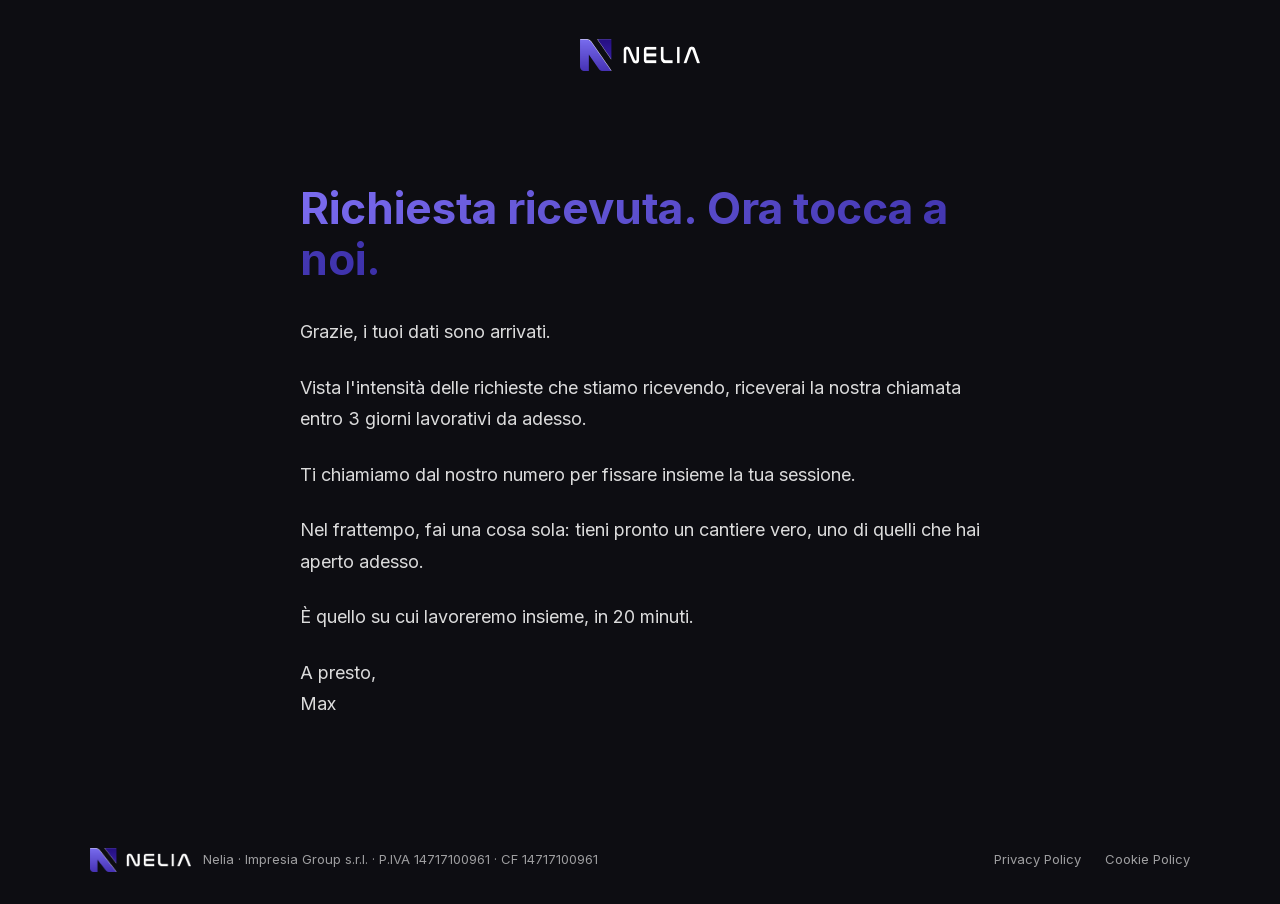
==== grazie.html @ 89da4352 "Landing cantieri.mynelia.it (timbratura e contabilità di cantiere) Co-Authored-By: Claude Opus 5.5 <" ====
<!DOCTYPE html>
<html lang="it">
<head>
<meta charset="utf-8">
<meta name="viewport" content="width=device-width, initial-scale=1">
<meta name="robots" content="noindex">
<title>Richiesta ricevuta · Nelia</title>
<link rel="icon" href="assets/favicon.png" type="image/png">
<link rel="stylesheet" href="assets/inter.css">
<link rel="stylesheet" href="assets/styles.css">
<!-- Meta Pixel (lo stesso di prova.mynelia.it) -->
<script>
!function(f,b,e,v,n,t,s){if(f.fbq)return;n=f.fbq=function(){n.callMethod?n.callMethod.apply(n,arguments):n.queue.push(arguments)};if(!f._fbq)f._fbq=n;n.push=n;n.loaded=!0;n.version='2.0';n.queue=[];t=b.createElement(e);t.async=!0;t.src=v;s=b.getElementsByTagName(e)[0];s.parentNode.insertBefore(t,s)}(window,document,'script','https://connect.facebook.net/en_US/fbevents.js');fbq('init','4167147603589375');fbq('track','PageView');
// Lead solo dopo un invio vero del modulo e una volta sola (come prova.mynelia.it/grazie).
try {
  if (sessionStorage.getItem('nelia_lead_fired') !== '1' && sessionStorage.getItem('nelia_lead_pending') === '1') {
    fbq('track', 'Lead');
    sessionStorage.setItem('nelia_lead_fired', '1');
    sessionStorage.removeItem('nelia_lead_pending');
  }
} catch (e) {}
</script>
<script>
(function(c,l,a,r,i,t,y){c[a]=c[a]||function(){(c[a].q=c[a].q||[]).push(arguments)};t=l.createElement(r);t.async=1;t.src="https://www.clarity.ms/tag/"+i;y=l.getElementsByTagName(r)[0];y.parentNode.insertBefore(t,y);})(window, document, "clarity", "script", "xr4qmv7pr4");
</script>
</head>
<body>
<noscript><img height="1" width="1" style="display:none" src="https://www.facebook.com/tr?id=4167147603589375&amp;ev=PageView&amp;noscript=1" alt=""/></noscript>
<div class="min-h-screen bg-[#0D0D12] text-white">
  <header class="bg-[#0D0D12] px-5 pt-[28px] pb-4 md:pt-[39px] md:pb-4">
    <div class="mx-auto flex max-w-[1200px] items-center justify-center">
      <a href="./"><img src="assets/nelia-logo-v2.png" alt="Nelia" class="h-7 w-auto md:h-8" style="max-width:120px"/></a>
    </div>
  </header>
  <main class="px-5 py-14 md:py-24">
    <div class="mx-auto w-full max-w-[680px]">
      <h1 class="text-[30px] leading-[1.15] font-bold md:text-[44px]"><span class="bg-nelia-gradient bg-clip-text text-transparent">Richiesta ricevuta. Ora tocca a noi.</span></h1>
      <div class="mt-8 space-y-5 text-[17px] leading-[1.75] text-white/85 md:space-y-6 md:text-[18px]">
        <p>Grazie, i tuoi dati sono arrivati.</p>
        <p>Vista l&#x27;intensità delle richieste che stiamo ricevendo, riceverai la nostra chiamata entro 3 giorni lavorativi da adesso.</p>
        <p>Ti chiamiamo dal nostro numero per fissare insieme la tua sessione.</p>
        <p>Nel frattempo, fai una cosa sola: tieni pronto un cantiere vero, uno di quelli che hai aperto adesso.</p>
        <p>È quello su cui lavoreremo insieme, in 20 minuti.</p>
        <p>A presto,<br/>Max</p>
      </div>
    </div>
  </main>
  <footer class="bg-[#0D0D12] px-5 py-8 text-white/60">
    <div class="mx-auto flex max-w-[1100px] flex-col items-center gap-4 text-[13px] md:flex-row md:items-center md:justify-between">
      <div class="flex flex-col items-center gap-3 md:flex-row">
        <img src="assets/nelia-logo-v2.png" alt="Nelia" class="h-6 w-auto"/>
        <span class="text-center md:text-left">Nelia · Impresia Group s.r.l. · P.IVA 14717100961 · CF 14717100961</span>
      </div>
      <div class="flex items-center gap-6">
        <a href="https://prova.mynelia.it/privacy" target="_blank" rel="noopener" class="hover:text-white">Privacy Policy</a>
        <a href="https://prova.mynelia.it/cookie" target="_blank" rel="noopener" class="hover:text-white">Cookie Policy</a>
      </div>
    </div>
  </footer>
</div>
</body>
</html>
---- assets/inter.css ----
/* latin-ext */
@font-face {
  font-family: 'Inter';
  font-style: normal;
  font-weight: 400;
  font-display: swap;
  src: url(inter-latin-ext.woff2) format('woff2');
  unicode-range: U+0100-02BA, U+02BD-02C5, U+02C7-02CC, U+02CE-02D7, U+02DD-02FF, U+0304, U+0308, U+0329, U+1D00-1DBF, U+1E00-1E9F, U+1EF2-1EFF, U+2020, U+20A0-20AB, U+20AD-20C4, U+2113, U+2C60-2C7F, U+A720-A7FF;
}
/* latin */
@font-face {
  font-family: 'Inter';
  font-style: normal;
  font-weight: 400;
  font-display: swap;
  src: url(inter-latin.woff2) format('woff2');
  unicode-range: U+0000-00FF, U+0131, U+0152-0153, U+02BB-02BC, U+02C6, U+02DA, U+02DC, U+0304, U+0308, U+0329, U+2000-206F, U+20AC, U+2122, U+2191, U+2193, U+2212, U+2215, U+FEFF, U+FFFD;
}
/* latin-ext */
@font-face {
  font-family: 'Inter';
  font-style: normal;
  font-weight: 500;
  font-display: swap;
  src: url(inter-latin-ext.woff2) format('woff2');
  unicode-range: U+0100-02BA, U+02BD-02C5, U+02C7-02CC, U+02CE-02D7, U+02DD-02FF, U+0304, U+0308, U+0329, U+1D00-1DBF, U+1E00-1E9F, U+1EF2-1EFF, U+2020, U+20A0-20AB, U+20AD-20C4, U+2113, U+2C60-2C7F, U+A720-A7FF;
}
/* latin */
@font-face {
  font-family: 'Inter';
  font-style: normal;
  font-weight: 500;
  font-display: swap;
  src: url(inter-latin.woff2) format('woff2');
  unicode-range: U+0000-00FF, U+0131, U+0152-0153, U+02BB-02BC, U+02C6, U+02DA, U+02DC, U+0304, U+0308, U+0329, U+2000-206F, U+20AC, U+2122, U+2191, U+2193, U+2212, U+2215, U+FEFF, U+FFFD;
}
/* latin-ext */
@font-face {
  font-family: 'Inter';
  font-style: normal;
  font-weight: 600;
  font-display: swap;
  src: url(inter-latin-ext.woff2) format('woff2');
  unicode-range: U+0100-02BA, U+02BD-02C5, U+02C7-02CC, U+02CE-02D7, U+02DD-02FF, U+0304, U+0308, U+0329, U+1D00-1DBF, U+1E00-1E9F, U+1EF2-1EFF, U+2020, U+20A0-20AB, U+20AD-20C4, U+2113, U+2C60-2C7F, U+A720-A7FF;
}
/* latin */
@font-face {
  font-family: 'Inter';
  font-style: normal;
  font-weight: 600;
  font-display: swap;
  src: url(inter-latin.woff2) format('woff2');
  unicode-range: U+0000-00FF, U+0131, U+0152-0153, U+02BB-02BC, U+02C6, U+02DA, U+02DC, U+0304, U+0308, U+0329, U+2000-206F, U+20AC, U+2122, U+2191, U+2193, U+2212, U+2215, U+FEFF, U+FFFD;
}
/* latin-ext */
@font-face {
  font-family: 'Inter';
  font-style: normal;
  font-weight: 700;
  font-display: swap;
  src: url(inter-latin-ext.woff2) format('woff2');
  unicode-range: U+0100-02BA, U+02BD-02C5, U+02C7-02CC, U+02CE-02D7, U+02DD-02FF, U+0304, U+0308, U+0329, U+1D00-1DBF, U+1E00-1E9F, U+1EF2-1EFF, U+2020, U+20A0-20AB, U+20AD-20C4, U+2113, U+2C60-2C7F, U+A720-A7FF;
}
/* latin */
@font-face {
  font-family: 'Inter';
  font-style: normal;
  font-weight: 700;
  font-display: swap;
  src: url(inter-latin.woff2) format('woff2');
  unicode-range: U+0000-00FF, U+0131, U+0152-0153, U+02BB-02BC, U+02C6, U+02DA, U+02DC, U+0304, U+0308, U+0329, U+2000-206F, U+20AC, U+2122, U+2191, U+2193, U+2212, U+2215, U+FEFF, U+FFFD;
}
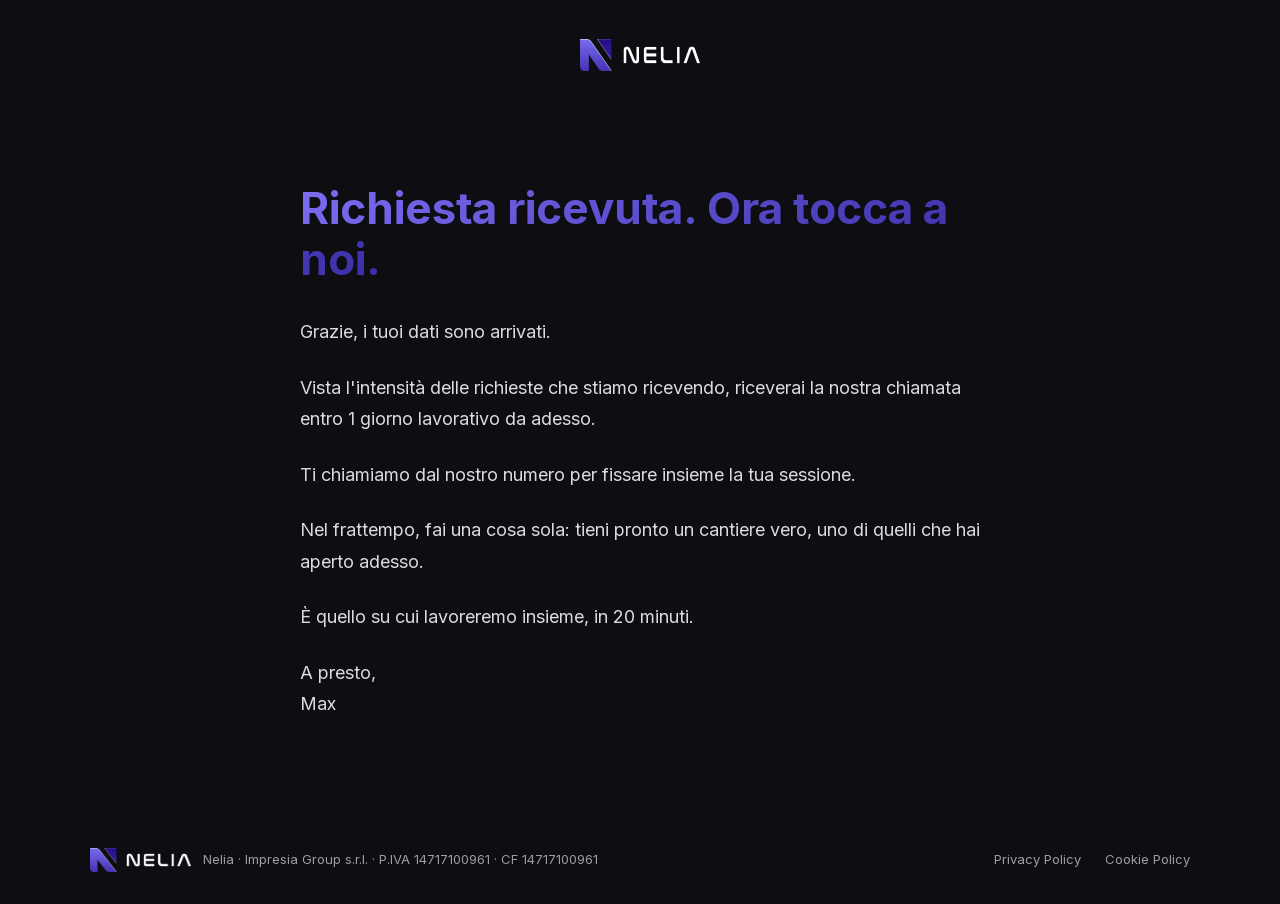
==== commit 8ba6f412: "Design ottimizzato (render approvato da Max) + forma societaria, videochiamata, chiamata entro 1 gio" ====
--- a/grazie.html
+++ b/grazie.html
@@ -37,7 +37,7 @@
       <h1 class="text-[30px] leading-[1.15] font-bold md:text-[44px]"><span class="bg-nelia-gradient bg-clip-text text-transparent">Richiesta ricevuta. Ora tocca a noi.</span></h1>
       <div class="mt-8 space-y-5 text-[17px] leading-[1.75] text-white/85 md:space-y-6 md:text-[18px]">
         <p>Grazie, i tuoi dati sono arrivati.</p>
-        <p>Vista l&#x27;intensità delle richieste che stiamo ricevendo, riceverai la nostra chiamata entro 3 giorni lavorativi da adesso.</p>
+        <p>Vista l&#x27;intensità delle richieste che stiamo ricevendo, riceverai la nostra chiamata entro 1 giorno lavorativo da adesso.</p>
         <p>Ti chiamiamo dal nostro numero per fissare insieme la tua sessione.</p>
         <p>Nel frattempo, fai una cosa sola: tieni pronto un cantiere vero, uno di quelli che hai aperto adesso.</p>
         <p>È quello su cui lavoreremo insieme, in 20 minuti.</p>
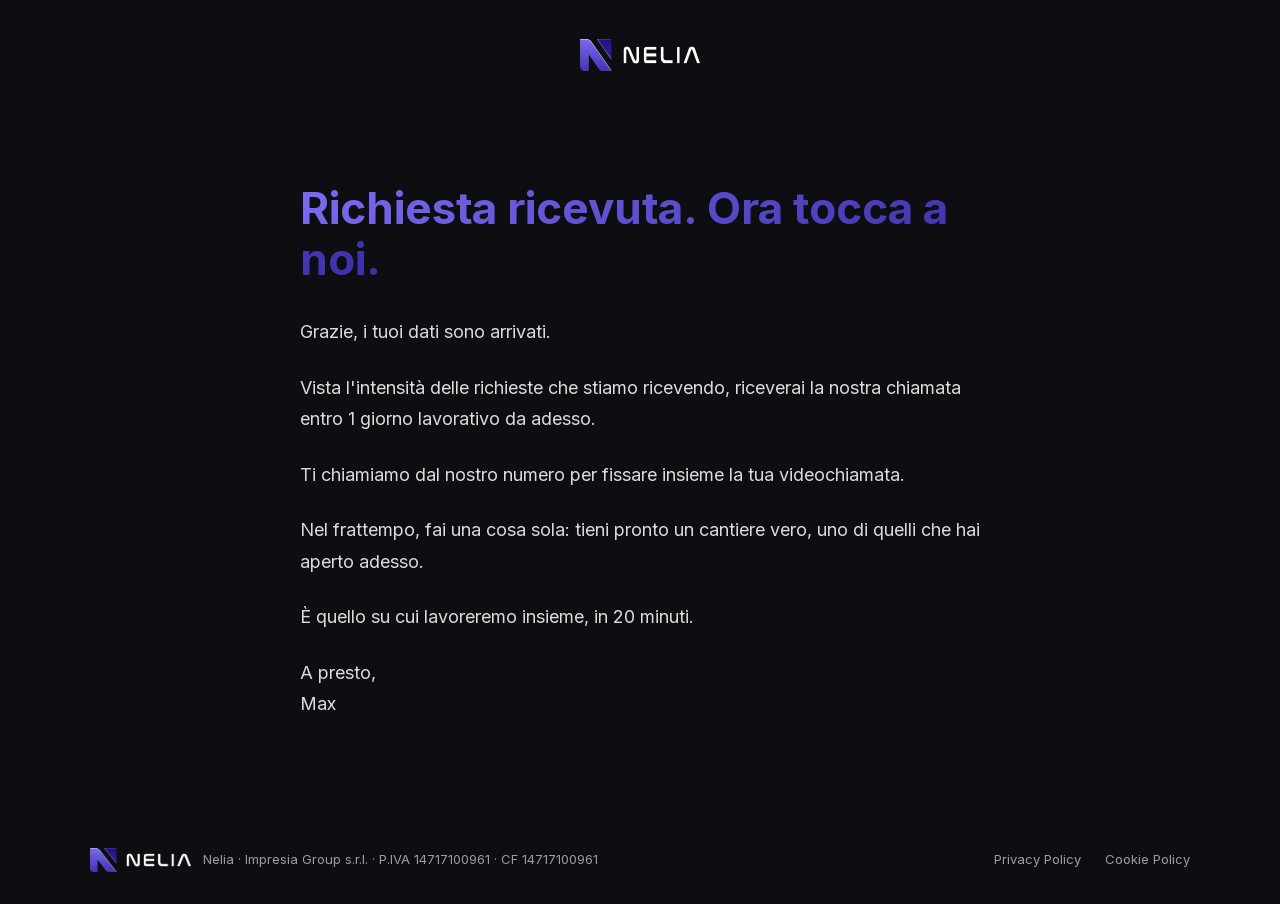
==== commit 015d7d99: "Pagina più scorrevole (render 2 approvato): etichette, titolo corto, 60% contro acconto, schede cong" ====
--- a/grazie.html
+++ b/grazie.html
@@ -21,7 +21,7 @@
 } catch (e) {}
 </script>
 <script>
-(function(c,l,a,r,i,t,y){c[a]=c[a]||function(){(c[a].q=c[a].q||[]).push(arguments)};t=l.createElement(r);t.async=1;t.src="https://www.clarity.ms/tag/"+i;y=l.getElementsByTagName(r)[0];y.parentNode.insertBefore(t,y);})(window, document, "clarity", "script", "xr4qmv7pr4");
+(function(c,l,a,r,i,t,y){c[a]=c[a]||function(){(c[a].q=c[a].q||[]).push(arguments)};t=l.createElement(r);t.async=1;t.src="https://www.clarity.ms/tag/"+i;y=l.getElementsByTagName(r)[0];y.parentNode.insertBefore(t,y);})(window, document, "clarity", "script", "ze0okjtqvh");
 </script>
 </head>
 <body>
@@ -38,7 +38,7 @@
       <div class="mt-8 space-y-5 text-[17px] leading-[1.75] text-white/85 md:space-y-6 md:text-[18px]">
         <p>Grazie, i tuoi dati sono arrivati.</p>
         <p>Vista l&#x27;intensità delle richieste che stiamo ricevendo, riceverai la nostra chiamata entro 1 giorno lavorativo da adesso.</p>
-        <p>Ti chiamiamo dal nostro numero per fissare insieme la tua sessione.</p>
+        <p>Ti chiamiamo dal nostro numero per fissare insieme la tua videochiamata.</p>
         <p>Nel frattempo, fai una cosa sola: tieni pronto un cantiere vero, uno di quelli che hai aperto adesso.</p>
         <p>È quello su cui lavoreremo insieme, in 20 minuti.</p>
         <p>A presto,<br/>Max</p>
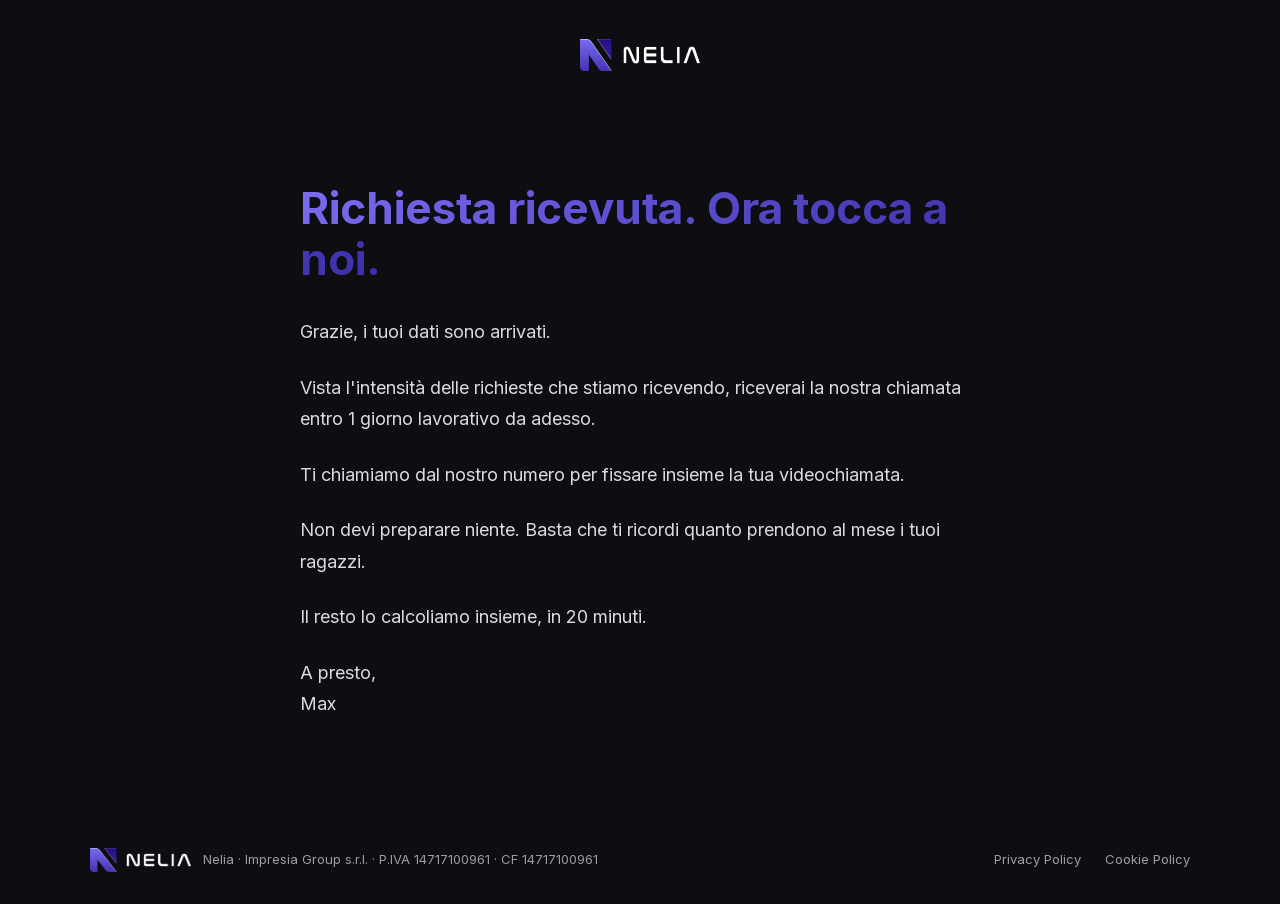
==== commit 6873b11a: "Call to action nuova: «Calcola il costo vero della tua squadra», offerta dei 20 minuti, garanzia nuo" ====
--- a/grazie.html
+++ b/grazie.html
@@ -39,8 +39,8 @@
         <p>Grazie, i tuoi dati sono arrivati.</p>
         <p>Vista l&#x27;intensità delle richieste che stiamo ricevendo, riceverai la nostra chiamata entro 1 giorno lavorativo da adesso.</p>
         <p>Ti chiamiamo dal nostro numero per fissare insieme la tua videochiamata.</p>
-        <p>Nel frattempo, fai una cosa sola: tieni pronto un cantiere vero, uno di quelli che hai aperto adesso.</p>
-        <p>È quello su cui lavoreremo insieme, in 20 minuti.</p>
+        <p>Non devi preparare niente. Basta che ti ricordi quanto prendono al mese i tuoi ragazzi.</p>
+        <p>Il resto lo calcoliamo insieme, in 20 minuti.</p>
         <p>A presto,<br/>Max</p>
       </div>
     </div>
